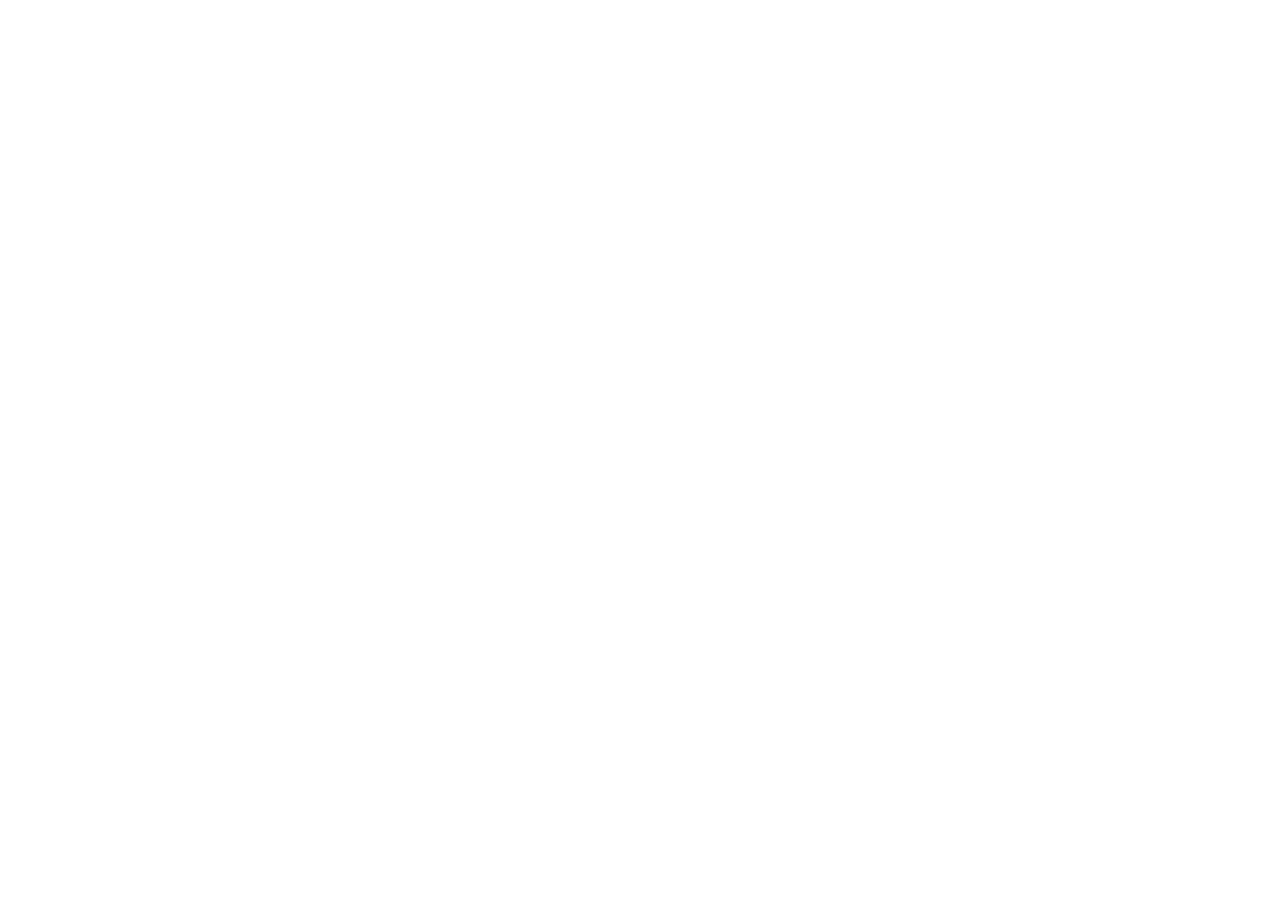
==== berita.html @ a8f946fa "commit awal" ====
<!DOCTYPE html>
<html lang="en">
<head>
    <meta charset="UTF-8">
    <meta name="viewport" content="width=device-width, initial-scale=1.0">
    <title>SMKN 3 JAYAPURA | Berita</title>
</head>
<body>
    <header></header>
</body>
</html>
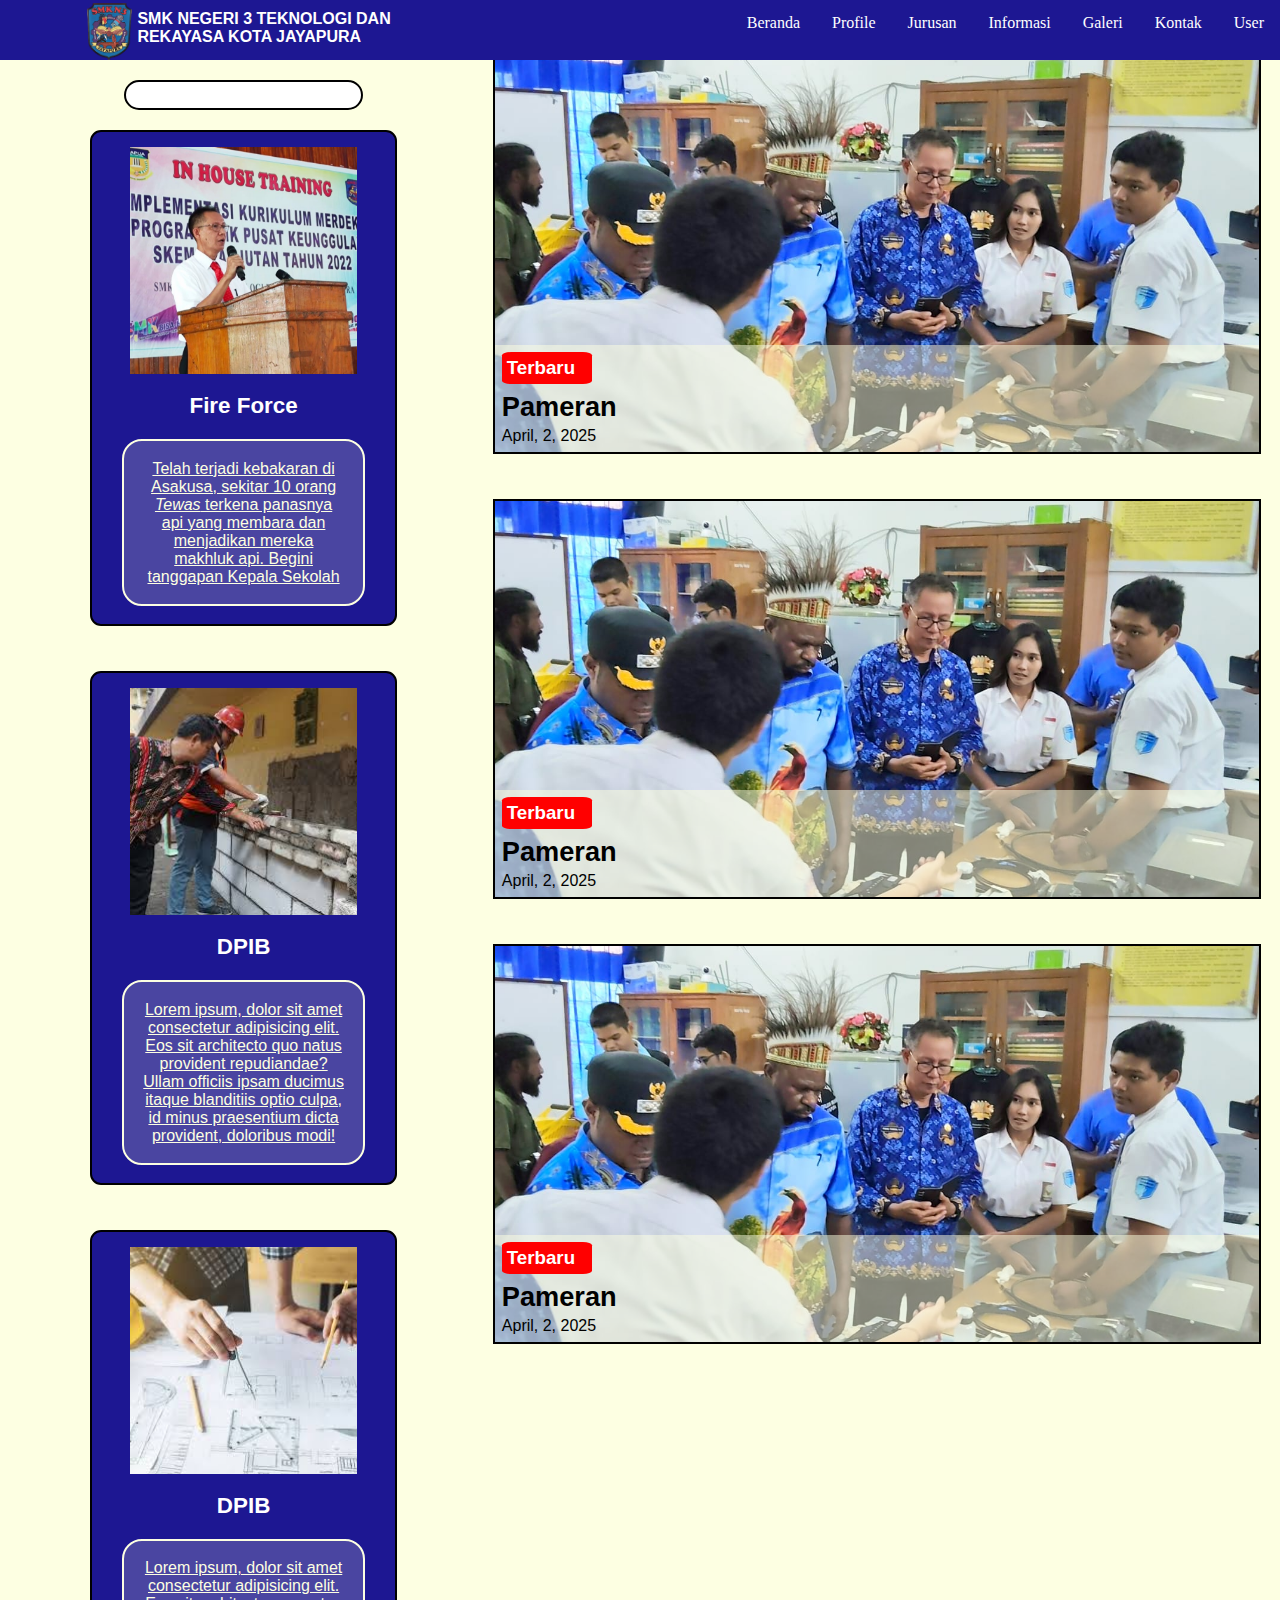
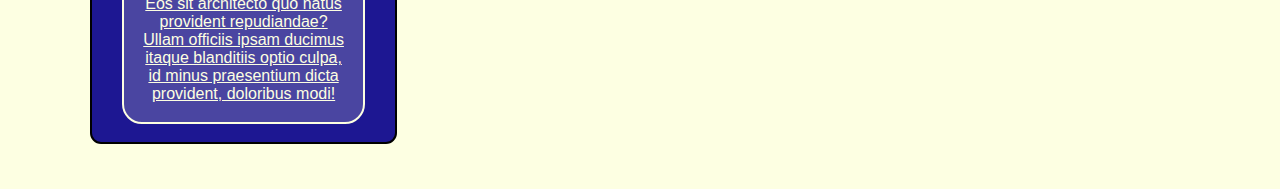
==== commit 0c92f926: "New Apr 5" ====
--- a/berita.html
+++ b/berita.html
@@ -4,8 +4,197 @@
     <meta charset="UTF-8">
     <meta name="viewport" content="width=device-width, initial-scale=1.0">
     <title>SMKN 3 JAYAPURA | Berita</title>
+    <link rel="stylesheet" href="assets/style/berita-style.css">
+    <link rel="stylesheet" href="assets/style/home_header.css">
 </head>
 <body>
-    <header></header>
+    <!-- Navbar Dropdown Yang Keren -->
+    <header>
+        <nav>
+
+            <!-- Daftar" menu semua disebutkan disini -->
+            <div class="navbar_list">
+
+                <!-- Menampilkan Logo dan Nama Sekolah -->
+                <div class="logo">
+                    <img src="assets/media/Logo_SMKN_3_JPR-removebg-preview.png" alt="logo">
+                    <h1>SMK NEGERI 3 TEKNOLOGI DAN <br> REKAYASA KOTA JAYAPURA</h1>
+                </div>
+
+                <!-- Link untuk balik ke beranda -->
+                <div class="dropdown">
+                    <a href="home_user.html">
+                        Beranda
+                    </a>
+                </div>
+
+                <!-- Dropdown tombol Profile -->
+                <div class="dropdown">
+                    <button class="dropbtn">
+                        Profile
+                    </button>
+                    <!-- Isi dari dropdown Profile -->
+                    <div class="dropdown-content">
+                            <a href="#">Sambutan Kepala Sekolah</a>
+                            <a href="#">Visi & Misi</a>
+                            <a href="#">Struktur Organisasi</a>
+                            <a href="#">Daftar Guru</a>
+                    </div>
+                </div>
+
+                <!-- Dropdown tombol Jurusan -->
+                <div class="dropdown">
+                    <button class="dropbtn">
+                        Jurusan
+                    </button>
+                    <!-- Isi dari dropdown Jurusan -->
+                    <div class="dropdown-content">
+                        <a href="">Otomotif</a>
+                        <a href="">Perawatan Gedung</a>
+                        <a href="">Desain Permodelan & Informasi Gedung</a>
+                        <a href="">Elektronika</a>
+                        <a href="">Mesin</a>
+                        <a href="">Pengelasan & Fabrikasi Logam</a>
+                        <a href="">Ketenaga Listrikan</a>
+                        <a href="">Geospasial</a>
+                        <a href="">Jaringan Komputer & Telekomunikasi</a>
+                    </div>
+                </div>
+
+                <!-- Dropdown tombol Informasi -->
+                <div class="dropdown">
+                    <button class="dropbtn">
+                    Informasi
+                    </button>
+                    <!-- Isi dari dropdown Informasi -->
+                    <div class="dropdown-content">
+                        <a href="">Pengumuman</a>
+                        <a href="berita.html">Berita</a>
+                        <a href="">Agenda</a>
+                    </div>
+                </div>    
+
+                <!-- Dropdown tombol Galeri -->
+                <div class="dropdown">
+
+                    <button class="dropbtn">
+                    Galeri
+                    </button>
+
+                    <!-- Isi dari dropdown Galeri -->
+                    <div class="dropdown-content">
+                        <a href="#">Foto</a>
+                        <a href="#">Video</a>
+
+                    </div>
+
+                </div>    
+
+                <!-- Dropdown tombol Kontak -->
+                <div class="dropdown">
+                    <button class="dropbtn">
+                        Kontak
+                    </button>
+                </div>    
+
+                <!-- Dropdown tombol untuk user(Client) -->
+                <div class="dropdown">
+                    <button class="dropbtn">
+                        User
+                    </button>
+
+                </div>    
+            </div>
+        </nav>
+    </header>
+    <main>
+
+        <!-- Kolom Search Menu -->
+        <aside class="search-kolom">
+            
+            <!-- Input kolom search -->
+            <input class="search-bar" type="text" class="search">
+
+        </aside>
+        
+    <!-- Berita utama(Yang Besar) -->
+        <section class="main-news">
+
+        <!-- Berita Utama 1 -->
+            <article>
+                <div>
+                    <h3>Terbaru</h3>
+                    <h1>Pameran</h1>
+                    <p>April, 2, 2025</p>
+                </div>
+            </article>
+
+        <!-- Berita Utama 2 -->
+            <article>
+                <div>
+                    <h3>Terbaru</h3>
+                    <h1>Pameran</h1>
+                    <p>April, 2, 2025</p>
+                </div>
+            </article>
+
+        <!-- Berita Utama 3 -->
+            <article>
+                <div>
+                    <h3>Terbaru</h3>
+                    <h1>Pameran</h1>
+                    <p>April, 2, 2025</p>
+                </div>
+            </article>
+
+        </section>                  
+
+
+    <!-- Berita Sampingan -->
+        <aside class="side-news">
+
+        <!-- Berita Sampingan 1 -->
+            <article>
+
+                <img src="assets/media/kepala-sekolah.jpeg" width="100%" alt="">
+
+                <h1>Fire Force</h1>
+
+                <a href="">
+                    Telah terjadi kebakaran di Asakusa, sekitar 10 orang <i>Tewas</i> terkena panasnya api yang membara dan menjadikan mereka makhluk api. Begini tanggapan Kepala Sekolah
+                </a>
+
+            </article>
+
+        <!-- Berita Sampingan 2 -->
+            <article>
+
+                <img src="assets/media/Teknik Perawatan Gedung.jpeg" alt="">
+
+                <h1>DPIB</h1>
+
+                <a href="">
+                    Lorem ipsum, dolor sit amet consectetur adipisicing elit. Eos sit architecto quo natus provident repudiandae? Ullam officiis ipsam ducimus itaque blanditiis optio culpa, id minus praesentium dicta provident, doloribus modi!
+                </a>
+
+            </article>
+    
+        <!-- Berita Sampingan 3 -->
+            <article>
+
+                <img src="assets/media/DPIB.jpeg" alt="">
+
+                <h1>DPIB</h1>
+
+                <a href="">
+                    Lorem ipsum, dolor sit amet consectetur adipisicing elit. Eos sit architecto quo natus provident repudiandae? Ullam officiis ipsam ducimus itaque blanditiis optio culpa, id minus praesentium dicta provident, doloribus modi!
+                </a>
+            
+            </article>
+
+        </aside>
+
+    </main>
+    <footer></footer>
 </body>
 </html>--- a/assets/style/berita-style.css
+++ b/assets/style/berita-style.css
@@ -0,0 +1,137 @@
+:root{
+    --bgmain: #fdffe2;
+    --bgelm: #1d1792;
+    /* hanya bgelm yang diconvert ke rgba */
+    --bgell: rgba(29, 23, 146, 0.8);
+    --bgmail: rgba(253, 255, 226, 0.2);
+}
+
+*{
+    margin: 0;
+    padding: 0;
+    box-sizing: border-box;
+}
+
+body{
+    background-color: var(--bgmain);
+}
+
+/* Isi webnya(Berita) */
+
+/* Main Beritanya */
+section{
+    width: 60%;
+
+    margin-top: -8.5vh;
+    float: right;
+}
+
+section > article{
+    
+    height: 400px;
+    width: 100%;
+    margin: auto 2.5% 45px 25%;
+    
+    background: url(/assets/media/Pameran\ tjkt.jpeg), no-repeat;
+    background-size: cover;
+
+    font-family: Arial;
+    color: white;
+
+    align-content: end;
+    text-align: center;
+    float: right;
+
+    border: 2px solid black;
+}
+
+
+/* Penjelasan Artikelanya */
+section > article > div{
+    text-align: left;
+    width: 100%;
+    padding: 7px;
+    background-color: rgba(253,255,226, 0.5);
+}
+section > article > div > h1{
+    font-size: 1.7em;
+    color: black;
+    padding-top: 7px;
+}
+section > article > div > h3{
+    background-color: red;
+    width: 12%;
+    border-radius: 10%;
+    padding: 5px;
+}
+section > article > div > p{
+    padding-top: 4px;
+    color: black;
+}
+/* Search Menu */
+.search-kolom{
+    width: 34%;
+    /* border: 1px solid black; */
+    height: 70px;
+    margin-left: 26px;
+    text-align: center;
+    align-content: center;
+}
+
+
+
+input.search-bar{
+    width: 55%;
+    height: 1.5rem;
+    padding: 13px;
+    
+    border: 2px solid black;
+    border-radius: 30px;
+}
+
+.side-news{
+    /* border: 1px solid black; */
+    float: left;
+
+    width: 24%;
+    position: relative;
+    margin-left: 90px;
+    
+}
+
+aside.side-news > article > img{
+    width: 75%;
+    padding: 15px 0;
+    justify-self: center;
+}
+
+aside.side-news > article > a{
+    color: var(--bgmain);
+    display: block;
+    border: 2px solid var(--bgmain);
+    background-color: var(--bgmail);
+    border-radius: 20px;
+    width: 80%;
+    justify-self: center;
+    padding: 6%;
+    margin-bottom: 6%;
+}
+
+aside.side-news > article > h1{
+    font-size: 1.4rem;
+    margin-bottom: 20px;
+}
+
+aside.side-news > article{
+    font-family: Arial;
+    align-content: center;
+    border: 2px solid black;
+    width: 100%;
+    text-align: center;
+    margin: auto;
+    border-radius: 11px;
+    margin-bottom: 45px;
+    text-wrap: wrap;
+    background-color: var(--bgelm);
+    color: white;
+}
--- a/assets/style/home_header.css
+++ b/assets/style/home_header.css
@@ -0,0 +1,117 @@
+:root {
+    --blue: #1d1792;
+    --yellow: #f6e351;
+    --gray: #a2b29f;
+    --white: #ffff;
+    --black: #0000;
+  }
+  
+  * {
+    margin: 0;
+    padding: 0;
+    box-sizing: border-box;
+  }
+  
+  /* Deklarasi Header agar tidak overlapping dengan konten dibawahnya */
+  header, nav{
+    width: 100%;
+    height: 60px;
+  }
+
+
+  /* navbar-logo */
+  
+  .logo {
+    display: flex;
+    margin-right: 340px;
+  }
+
+  .logo img {
+    height: 57px;
+    margin-top: 3px;
+    margin-right: 5px;
+  }
+  
+  .logo h1 {
+    font-family: "Gill Sans", "Gill Sans MT", Calibri, "Trebuchet MS", sans-serif;
+    font-size: 16px;
+    margin-top: 10px;
+    color: #ffff;
+  }
+  
+  /* navbar-list */
+  .navbar_list {
+    overflow: hidden;
+    background-color: var(--blue);
+    display: flex;
+    justify-content: flex-end;
+    position: fixed;
+    width: 100%;
+    height: 60px;
+
+    z-index: 99999;
+  }
+    
+  .navbar_list a {
+    float: left;
+    font-size: 16px;
+    color: white;
+    text-align: center;
+    padding: 14px 16px;
+    text-decoration: none;
+  }
+  
+  /* navbar-dropdown */
+  .dropdown {
+    float: left;
+    overflow: hidden;
+  }
+    
+  .dropdown .dropbtn {
+    font-size: 16px;  
+    border: none;
+    outline: none;
+    color: white;
+    padding: 14px 16px;
+    background-color: inherit;
+    font-family: inherit;
+    margin: 0;
+  }
+    
+  .dropdown-content {
+    display: none;
+    position: absolute;
+    background-color: var(--white);
+    min-width: 160px;
+    box-shadow: 0px 8px 16px 0px rgba(0,0,0,0.2);
+    z-index: 1;
+  }
+    
+  .dropdown-content a {
+    float: none;
+    color: black;
+    padding: 12px 16px;
+    text-decoration: none;
+    display: block;
+    text-align: left;
+  }
+    
+  .dropdown-content a:hover {
+    background-color: rgba(0, 0, 0, 0.39);
+    transition: 0.2s;
+  }
+  
+  .dropdown-content a::after {
+    content: '';
+    width: 100px;
+    height: 100px;
+    background-color: yellow;
+    transform: scale(1);
+  }
+    
+  .dropdown:hover .dropdown-content {
+    display: block;
+    position: fixed;
+    transition: 0.2s;
+  }
+  